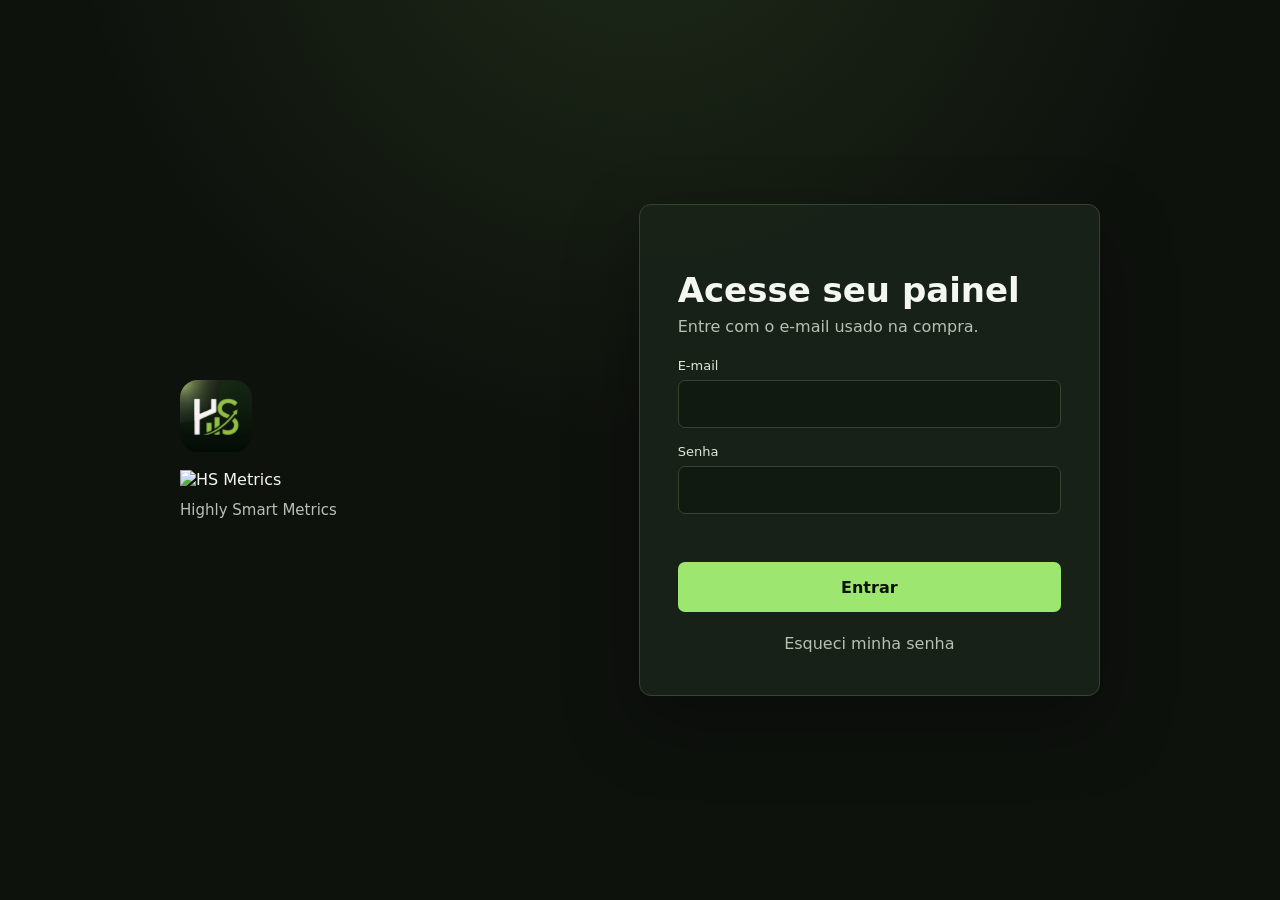
==== index.html @ f0ca9095 "﻿Adiciona desconexao do Meta Ads - Edge function meta-disconnect: revoga o token no proprio Meta e r" ====
﻿<!doctype html>
<html lang="pt-BR">
  <head>
    <meta charset="utf-8">
    <meta name="viewport" content="width=device-width, initial-scale=1, viewport-fit=cover">
    <meta name="theme-color" content="#0e120d">
    <title>Entrar | HS Metrics</title>
    <link rel="icon" href="./assets/icon-192.png" type="image/png">
    <link rel="stylesheet" href="./auth.css?v=4">
  </head>
  <body>
    <main class="auth-shell">
      <section class="auth-brand" aria-label="HS Metrics">
        <img class="auth-icon" src="./assets/icon-192.png" alt="">
        <img class="auth-wordmark" src="./assets/hs-metrics-written-logo.webp" alt="HS Metrics">
        <p>Highly Smart Metrics</p>
      </section>

      <section class="auth-card">
        <div class="activation-panel" id="activationPanel" hidden>
          <span class="activation-pill">Compra aprovada</span>
          <h1>Ative seu acesso</h1>
          <p>
            Enviamos um e-mail com o link para você definir sua senha e entrar no HS Metrics.
            Ele pode levar alguns minutos e também pode cair no spam ou na aba Promoções.
          </p>
          <ul>
            <li>Abra o e-mail enviado pelo HS Metrics/Supabase.</li>
            <li>Clique no link de ativação.</li>
            <li>Defina sua senha e entre no painel.</li>
          </ul>
          <p class="activation-note">
            Use o mesmo e-mail informado na compra. Se o link não chegar, preencha seu e-mail abaixo e clique em “Esqueci minha senha” para receber um novo acesso.
          </p>
        </div>

        <div class="auth-heading">
          <h1 id="authTitle">Acesse seu painel</h1>
          <p id="authSubtitle">Entre com o e-mail usado na compra.</p>
        </div>

        <form id="authForm" novalidate>
          <label>
            <span>E-mail</span>
            <input id="authEmail" type="email" autocomplete="email" required>
          </label>
          <label>
            <span>Senha</span>
            <input id="authPassword" type="password" autocomplete="current-password" minlength="8" required>
          </label>
          <p class="auth-message" id="authMessage" role="status" aria-live="polite"></p>
          <button class="auth-submit" id="authSubmit" type="submit">Entrar</button>
        </form>

        <button class="auth-recover" id="authRecover" type="button">Esqueci minha senha</button>
      </section>
    </main>
    <script src="./config.js?v=106"></script>
    <script src="./supabase-provider.js?v=10"></script>
    <script src="./auth.js?v=7"></script>
  </body>
</html>
---- auth.css ----
:root {
  color-scheme: dark;
  --bg: #0e120d;
  --panel: #192218;
  --field: #111a11;
  --line: #34452f;
  --text: #f4f7f1;
  --muted: #b8c0b4;
  --accent: #9de770;
  font-family: Inter, ui-sans-serif, system-ui, -apple-system, BlinkMacSystemFont, "Segoe UI", sans-serif;
}

* { box-sizing: border-box; }

body {
  min-width: 320px;
  min-height: 100vh;
  min-height: 100dvh;
  margin: 0;
  display: grid;
  place-items: center;
  padding: 28px;
  background: radial-gradient(circle at 50% -15%, rgba(157, 231, 112, .11), transparent 36rem), var(--bg);
  color: var(--text);
}

button, input { font: inherit; }

.auth-shell {
  display: grid;
  grid-template-columns: minmax(260px, .8fr) minmax(360px, 1fr);
  align-items: center;
  gap: clamp(42px, 7vw, 110px);
  width: min(920px, 100%);
}

.auth-brand { display: grid; justify-items: start; gap: 18px; }
.auth-icon { width: 72px; height: 72px; border-radius: 18px; }
.auth-wordmark { width: min(290px, 100%); height: auto; }
.auth-brand p { margin: -6px 0 0; color: var(--muted); font-size: 15px; }

.auth-card {
  padding: clamp(24px, 4vw, 38px);
  border: 1px solid var(--line);
  border-radius: 12px;
  background: rgba(25, 34, 24, .94);
  box-shadow: 0 28px 70px rgba(0, 0, 0, .35);
}

.activation-panel {
  margin-bottom: 28px;
  padding: 22px;
  border: 1px solid rgba(157, 231, 112, .28);
  border-radius: 10px;
  background: linear-gradient(180deg, rgba(157, 231, 112, .08), rgba(17, 26, 17, .72));
}

.activation-panel[hidden] { display: none; }
.activation-pill {
  display: inline-flex;
  align-items: center;
  min-height: 28px;
  padding: 0 12px;
  border: 1px solid rgba(157, 231, 112, .42);
  border-radius: 999px;
  color: var(--accent);
  font-size: 12px;
  font-weight: 800;
}

.activation-panel h1 {
  margin: 16px 0 10px;
  font-size: clamp(26px, 3vw, 34px);
  line-height: 1.1;
}

.activation-panel p,
.activation-panel li {
  color: var(--muted);
  line-height: 1.55;
}

.activation-panel p { margin: 0; }
.activation-panel ul {
  display: grid;
  gap: 8px;
  margin: 18px 0;
  padding-left: 20px;
}

.activation-panel li::marker { color: var(--accent); }
.activation-note {
  padding-top: 16px;
  border-top: 1px solid rgba(157, 231, 112, .14);
}

.auth-tabs {
  display: grid;
  grid-template-columns: 1fr 1fr;
  gap: 4px;
  padding: 4px;
  background: #111811;
  border: 1px solid rgba(157, 231, 112, .12);
  border-radius: 8px;
}

.auth-tabs button {
  min-height: 42px;
  border: 0;
  border-radius: 6px;
  background: transparent;
  color: var(--muted);
  cursor: pointer;
}

.auth-tabs button.is-active { background: #243121; color: var(--accent); font-weight: 700; }
.auth-heading { margin: 28px 0 22px; }
.auth-heading h1 { margin: 0; font-size: clamp(26px, 3vw, 34px); line-height: 1.12; }
.auth-heading p { margin: 8px 0 0; color: var(--muted); }
#authForm { display: grid; gap: 16px; }
#authForm label { display: grid; gap: 7px; color: #dce7d8; font-size: 13px; }
#authForm input {
  width: 100%;
  min-height: 48px;
  padding: 0 14px;
  border: 1px solid var(--line);
  border-radius: 7px;
  outline: 0;
  background: var(--field);
  color: var(--text);
  transition: border-color 150ms ease, background 150ms ease;
}
#authForm input:focus { border-color: var(--accent); background: #142014; }
.auth-message { min-height: 20px; margin: -2px 0; color: #ff8d84; font-size: 13px; }
.auth-message.is-success { color: var(--accent); }
.auth-submit {
  min-height: 50px;
  border: 0;
  border-radius: 7px;
  background: var(--accent);
  color: #0a1109;
  font-weight: 800;
  cursor: pointer;
}
.auth-submit:disabled { cursor: wait; opacity: .68; }
.auth-recover {
  display: block;
  margin: 18px auto 0;
  padding: 4px;
  border: 0;
  background: transparent;
  color: var(--muted);
  cursor: pointer;
}
.auth-recover:hover { color: var(--accent); }

@media (max-width: 720px) {
  body { align-items: start; padding: max(30px, env(safe-area-inset-top)) 18px max(30px, env(safe-area-inset-bottom)); }
  .auth-shell { grid-template-columns: 1fr; gap: 28px; width: min(430px, 100%); }
  .auth-brand { justify-items: center; gap: 12px; }
  .auth-icon { width: 56px; height: 56px; border-radius: 14px; }
  .auth-wordmark { width: 210px; }
  .auth-card { padding: 24px 20px; }
}
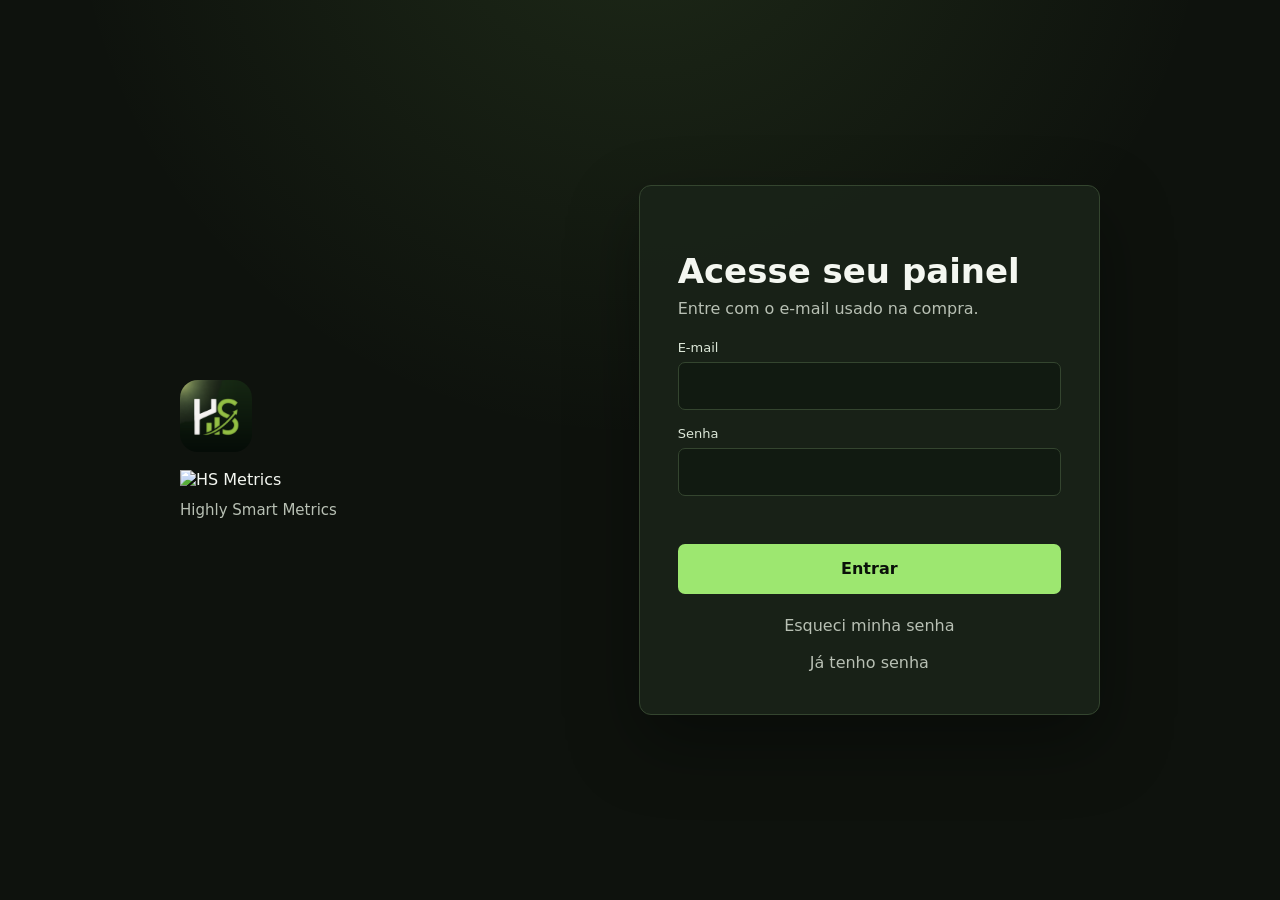
==== commit c0d25520: "Improve team app access flow" ====
--- a/index.html
+++ b/index.html
@@ -6,7 +6,7 @@
     <meta name="theme-color" content="#0e120d">
     <title>Entrar | HS Metrics</title>
     <link rel="icon" href="./assets/icon-192.png" type="image/png">
-    <link rel="stylesheet" href="./auth.css?v=4">
+    <link rel="stylesheet" href="./auth.css?v=5">
   </head>
   <body>
     <main class="auth-shell">
@@ -34,6 +34,20 @@
           </p>
         </div>
 
+        <div class="activation-panel team-panel" id="teamActivationPanel" hidden>
+          <span class="activation-pill">Acesso da equipe</span>
+          <h1>Crie sua senha para entrar</h1>
+          <p>
+            Você recebeu um link individual para acompanhar seus resultados no HS Metrics.
+            Informe seu e-mail, crie uma senha e o acesso será vinculado automaticamente à sua conta de atendente.
+          </p>
+          <ul>
+            <li>Use um e-mail que você consiga acessar depois.</li>
+            <li>Se você já criou uma senha antes, clique em “Já tenho senha”.</li>
+            <li>“Esqueci minha senha” só serve para recuperar uma conta já criada.</li>
+          </ul>
+        </div>
+
         <div class="auth-heading">
           <h1 id="authTitle">Acesse seu painel</h1>
           <p id="authSubtitle">Entre com o e-mail usado na compra.</p>
@@ -53,10 +67,12 @@
         </form>
 
         <button class="auth-recover" id="authRecover" type="button">Esqueci minha senha</button>
+        <button class="auth-switch" id="authSwitch" type="button" hidden>Já tenho senha</button>
       </section>
     </main>
     <script src="./config.js?v=106"></script>
-    <script src="./supabase-provider.js?v=10"></script>
-    <script src="./auth.js?v=7"></script>
+    <script src="./supabase-provider.js?v=14"></script>
+    <script src="./auth.js?v=8"></script>
   </body>
 </html>
+
--- a/auth.css
+++ b/auth.css
@@ -56,6 +56,9 @@
 }
 
 .activation-panel[hidden] { display: none; }
+.team-panel {
+  background: linear-gradient(180deg, rgba(157, 231, 112, .1), rgba(17, 26, 17, .82));
+}
 .activation-pill {
   display: inline-flex;
   align-items: center;
@@ -143,7 +146,8 @@
   cursor: pointer;
 }
 .auth-submit:disabled { cursor: wait; opacity: .68; }
-.auth-recover {
+.auth-recover,
+.auth-switch {
   display: block;
   margin: 18px auto 0;
   padding: 4px;
@@ -152,7 +156,13 @@
   color: var(--muted);
   cursor: pointer;
 }
-.auth-recover:hover { color: var(--accent); }
+.auth-switch {
+  margin-top: 10px;
+}
+.auth-recover:hover,
+.auth-switch:hover {
+  color: var(--accent);
+}
 
 @media (max-width: 720px) {
   body { align-items: start; padding: max(30px, env(safe-area-inset-top)) 18px max(30px, env(safe-area-inset-bottom)); }
